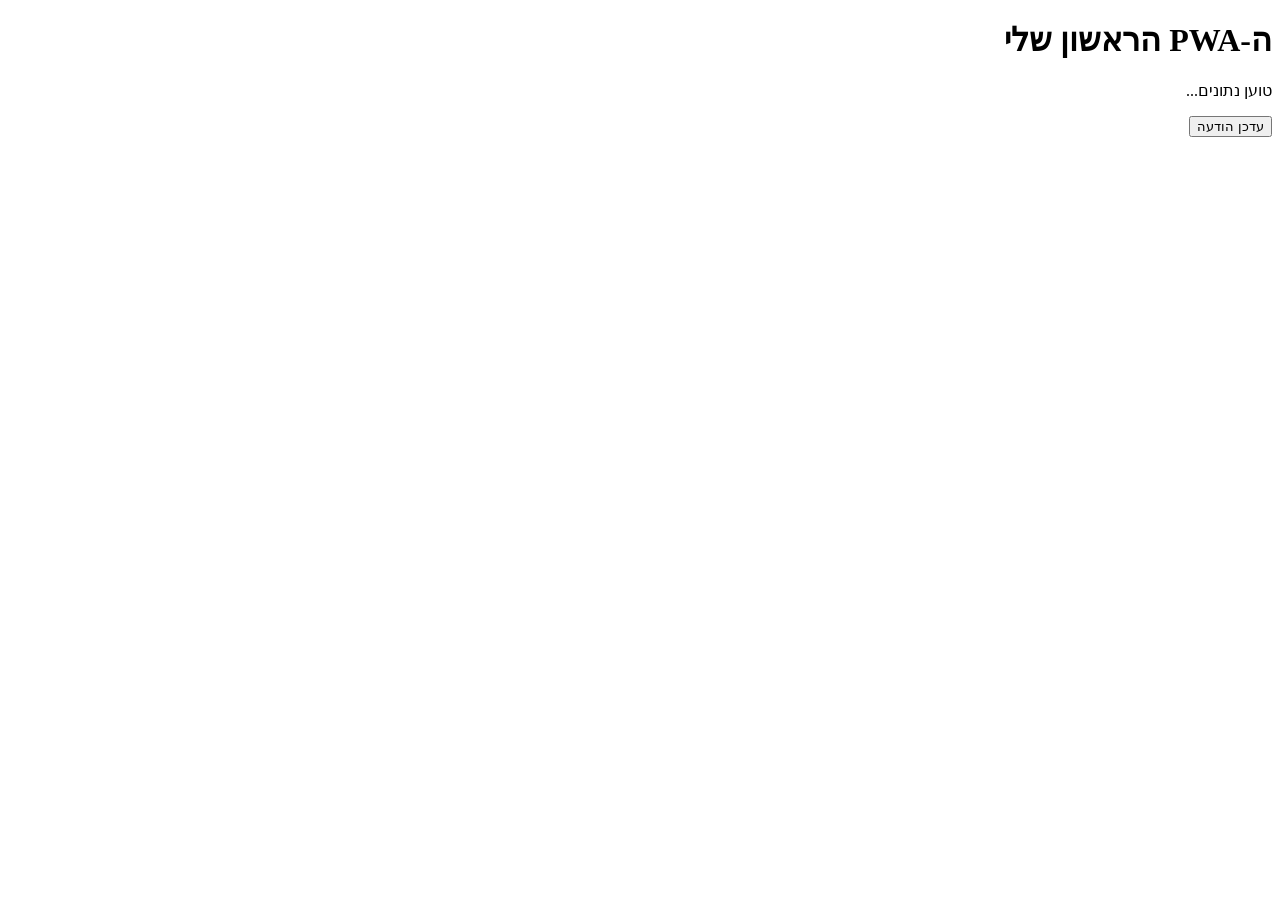
==== index.html @ 6a528e5d "Create index.html" ====
<!DOCTYPE html>
<html lang="he" dir="rtl">
<head>
    <meta charset="UTF-8">
    <meta name="viewport" content="width=device-width, initial-scale=1.0, maximum-scale=1.0, user-scalable=no">
    <title>Hello World PWA</title>
    
    <link rel="stylesheet" href="style.css">
    <link rel="manifest" href="manifest.json">
    
    <meta name="apple-mobile-web-app-capable" content="yes">
    <meta name="apple-mobile-web-app-status-bar-style" content="black-translucent">
    <meta name="apple-mobile-web-app-title" content="HelloPWA">
</head>
<body>

    <main id="app">
        <header class="app-header">
            <h1>ה-PWA הראשון שלי</h1>
        </header>
        
        <section class="app-content">
            <p id="greeting-text">טוען נתונים...</p>
            <button id="refresh-btn" class="btn">עדכן הודעה</button>
        </section>
    </main>

    <script href="app.js" src="app.js"></script>
</body>
</html>
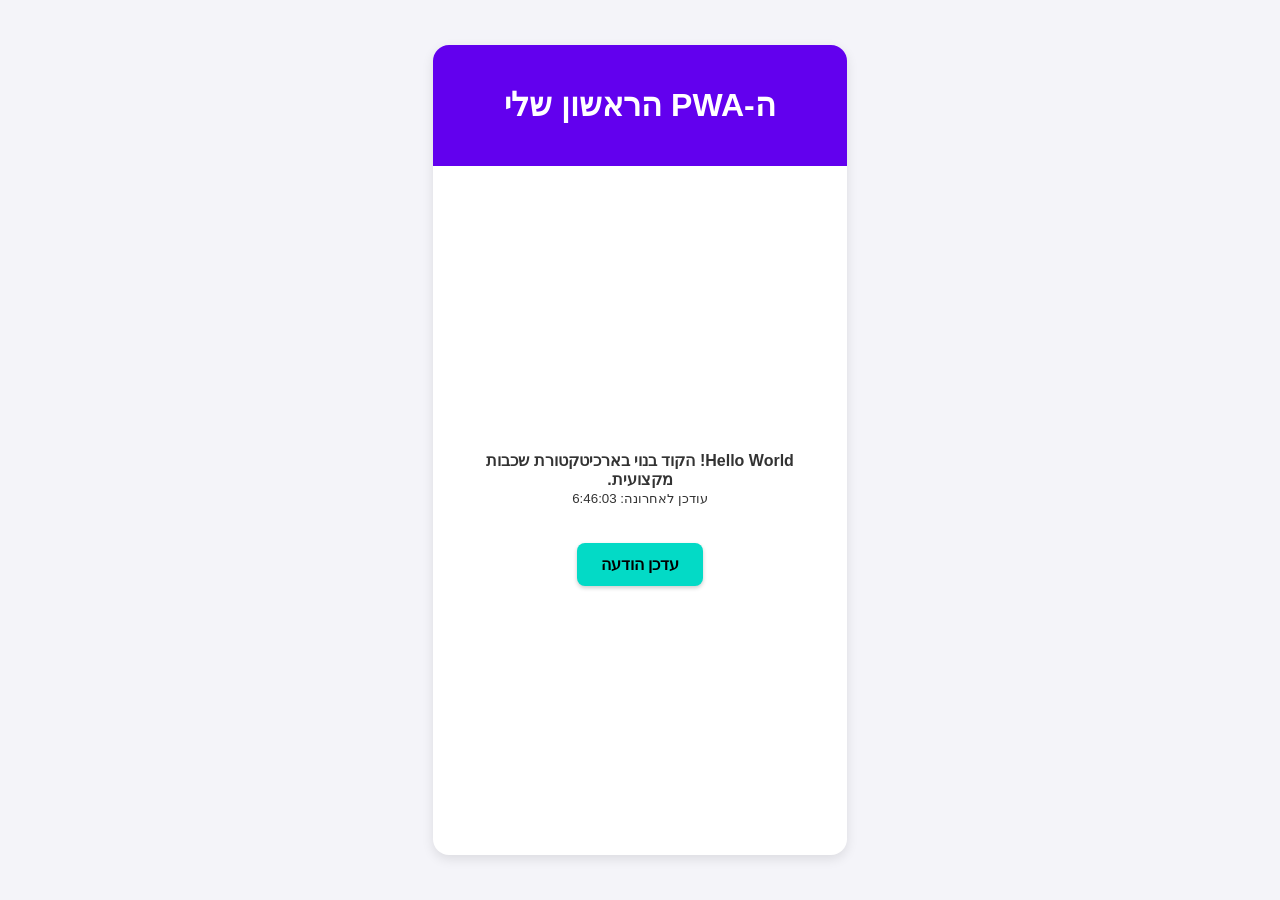
==== commit 16b1d178: "Update index.html" ====
--- a/index.html
+++ b/index.html
@@ -11,6 +11,8 @@
     <meta name="apple-mobile-web-app-capable" content="yes">
     <meta name="apple-mobile-web-app-status-bar-style" content="black-translucent">
     <meta name="apple-mobile-web-app-title" content="HelloPWA">
+    
+    <link rel="apple-touch-icon" href="./icons/apple-icon-180.png">
 </head>
 <body>
 
--- a/style.css
+++ b/style.css
@@ -0,0 +1,58 @@
+body {
+    margin: 0;
+    padding: 0;
+    font-family: -apple-system, BlinkMacSystemFont, "Segoe UI", Roboto, sans-serif;
+    background-color: #f4f4f9;
+    color: #333;
+    display: flex;
+    justify-content: center;
+    align-items: center;
+    min-height: 100vh;
+}
+
+#app {
+    width: 100%;
+    max-width: 414px; /* גודל מקסימלי של מסך אייפון גדול */
+    background: #ffffff;
+    min-height: 90vh;
+    box-shadow: 0 4px 12px rgba(0,0,0,0.1);
+    display: flex;
+    flex-direction: column;
+    border-radius: 16px;
+    overflow: hidden;
+}
+
+.app-header {
+    background-color: #6200ee;
+    color: white;
+    padding: 20px;
+    text-align: center;
+}
+
+.app-content {
+    padding: 40px 20px;
+    text-align: center;
+    flex-grow: 1;
+    display: flex;
+    flex-direction: column;
+    justify-content: center;
+    align-items: center;
+    gap: 20px;
+}
+
+.btn {
+    background-color: #03dac6;
+    color: #000;
+    border: none;
+    padding: 12px 24px;
+    font-size: 16px;
+    font-weight: bold;
+    border-radius: 8px;
+    cursor: pointer;
+    box-shadow: 0 2px 4px rgba(0,0,0,0.2);
+    transition: transform 0.1s;
+}
+
+.btn:active {
+    transform: scale(0.95);
+}
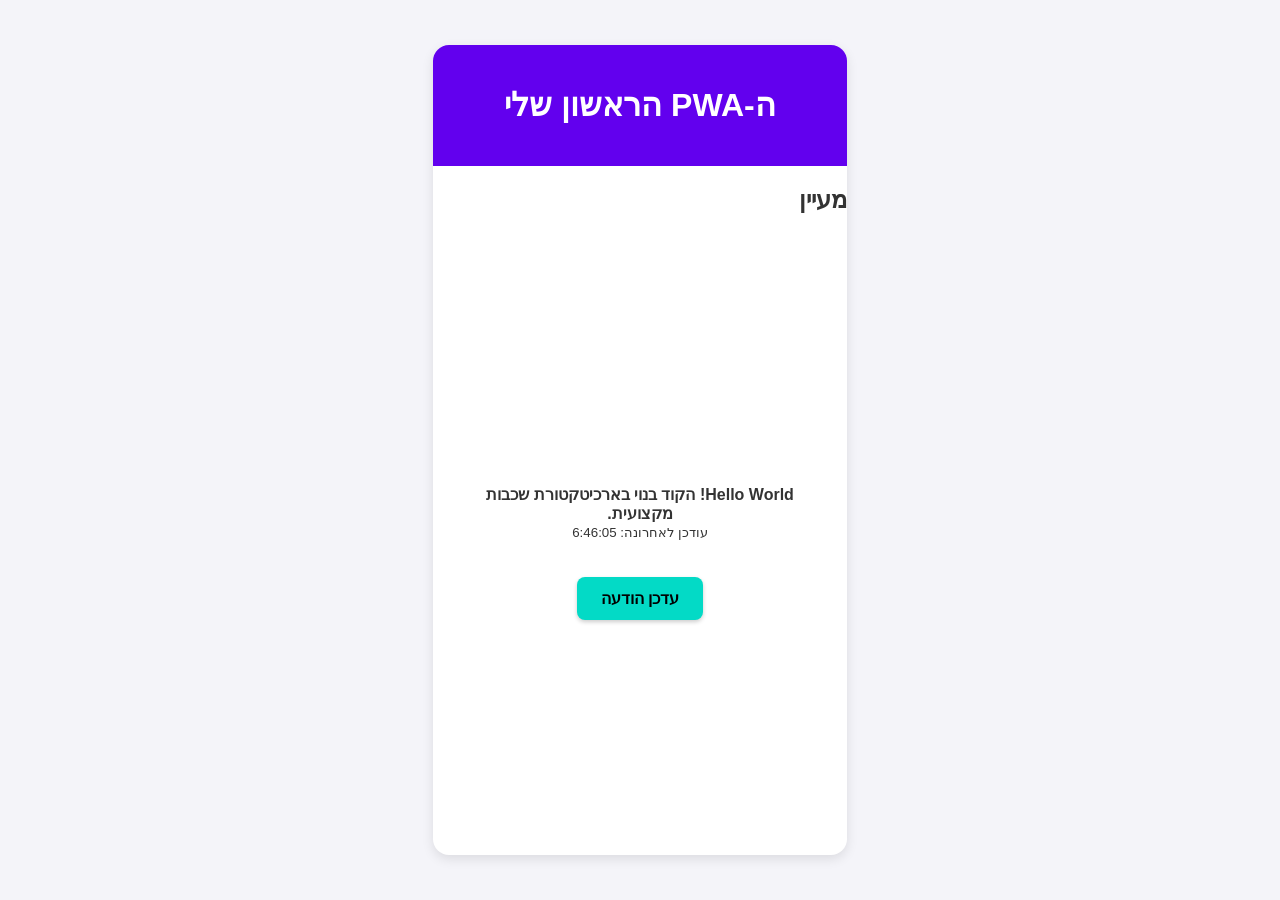
==== commit 4a74abda: "Update index.html" ====
--- a/index.html
+++ b/index.html
@@ -21,6 +21,10 @@
             <h1>ה-PWA הראשון שלי</h1>
         </header>
         
+        <selection>
+            <h2>מעיין</h2>
+        </selection>
+            
         <section class="app-content">
             <p id="greeting-text">טוען נתונים...</p>
             <button id="refresh-btn" class="btn">עדכן הודעה</button>
